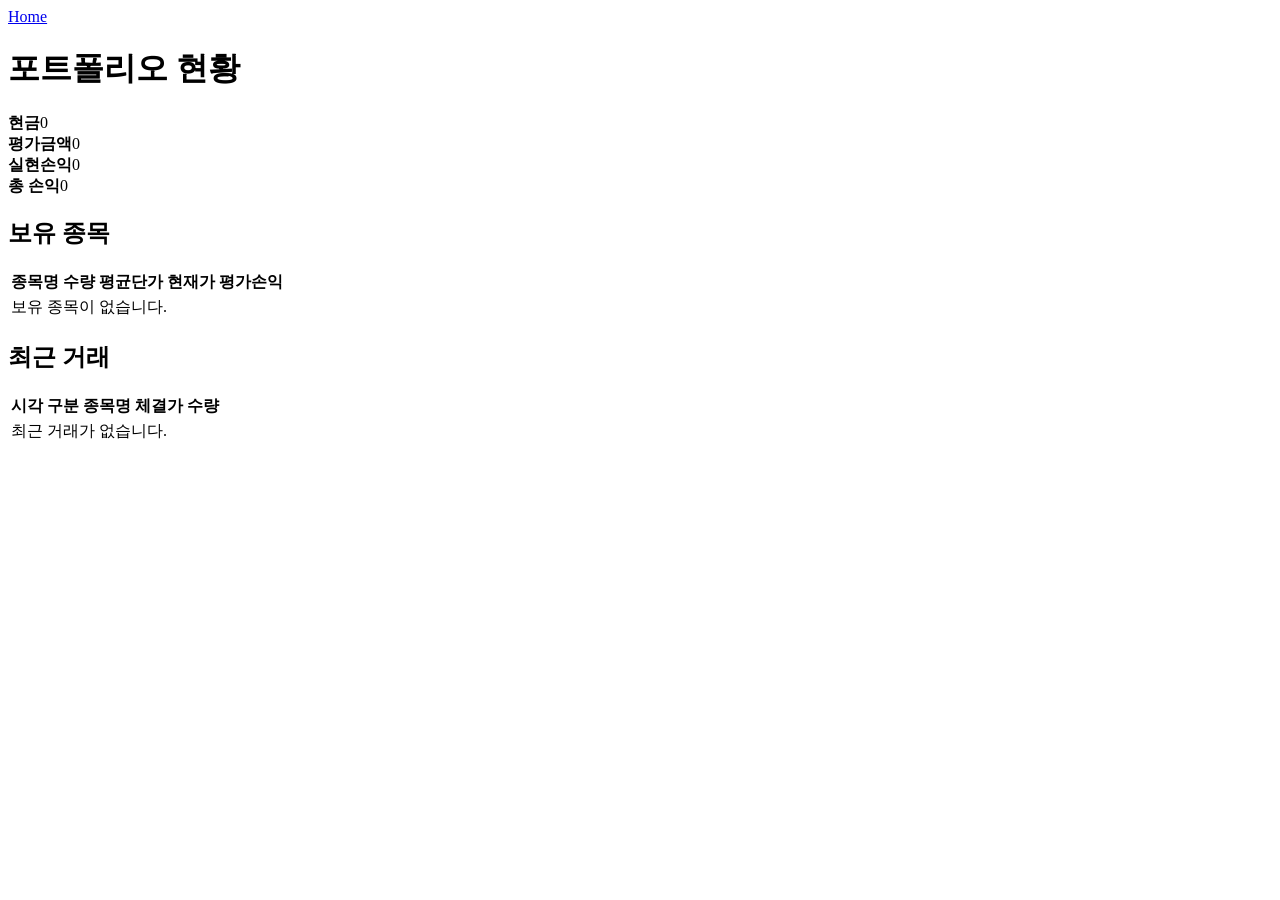
==== company/output/portfolio/index.html @ 0e45e4cb "Bootstrap biotech operations MVP" ====
<!DOCTYPE html>
<html lang="ko">
<head>
  <meta charset="utf-8">
  <meta name="viewport" content="width=device-width, initial-scale=1">
  <title>Portfolio</title>
  <link rel="stylesheet" href="/assets/styles.css">
</head>
<body>
  <main class="page">
    
    <nav><a href="/index.html">Home</a></nav>
    <h1>포트폴리오 현황</h1>
    <section class="cards">
      <article class="card"><strong>현금</strong><span>0</span></article>
      <article class="card"><strong>평가금액</strong><span>0</span></article>
      <article class="card"><strong>실현손익</strong><span>0</span></article>
      <article class="card"><strong>총 손익</strong><span>0</span></article>
    </section>
    <h2>보유 종목</h2>
    <table>
      <thead><tr><th>종목명</th><th>수량</th><th>평균단가</th><th>현재가</th><th>평가손익</th></tr></thead>
      <tbody><tr><td colspan='5'>보유 종목이 없습니다.</td></tr></tbody>
    </table>
    <h2>최근 거래</h2>
    <table>
      <thead><tr><th>시각</th><th>구분</th><th>종목명</th><th>체결가</th><th>수량</th></tr></thead>
      <tbody><tr><td colspan='5'>최근 거래가 없습니다.</td></tr></tbody>
    </table>
    
  </main>
</body>
</html>
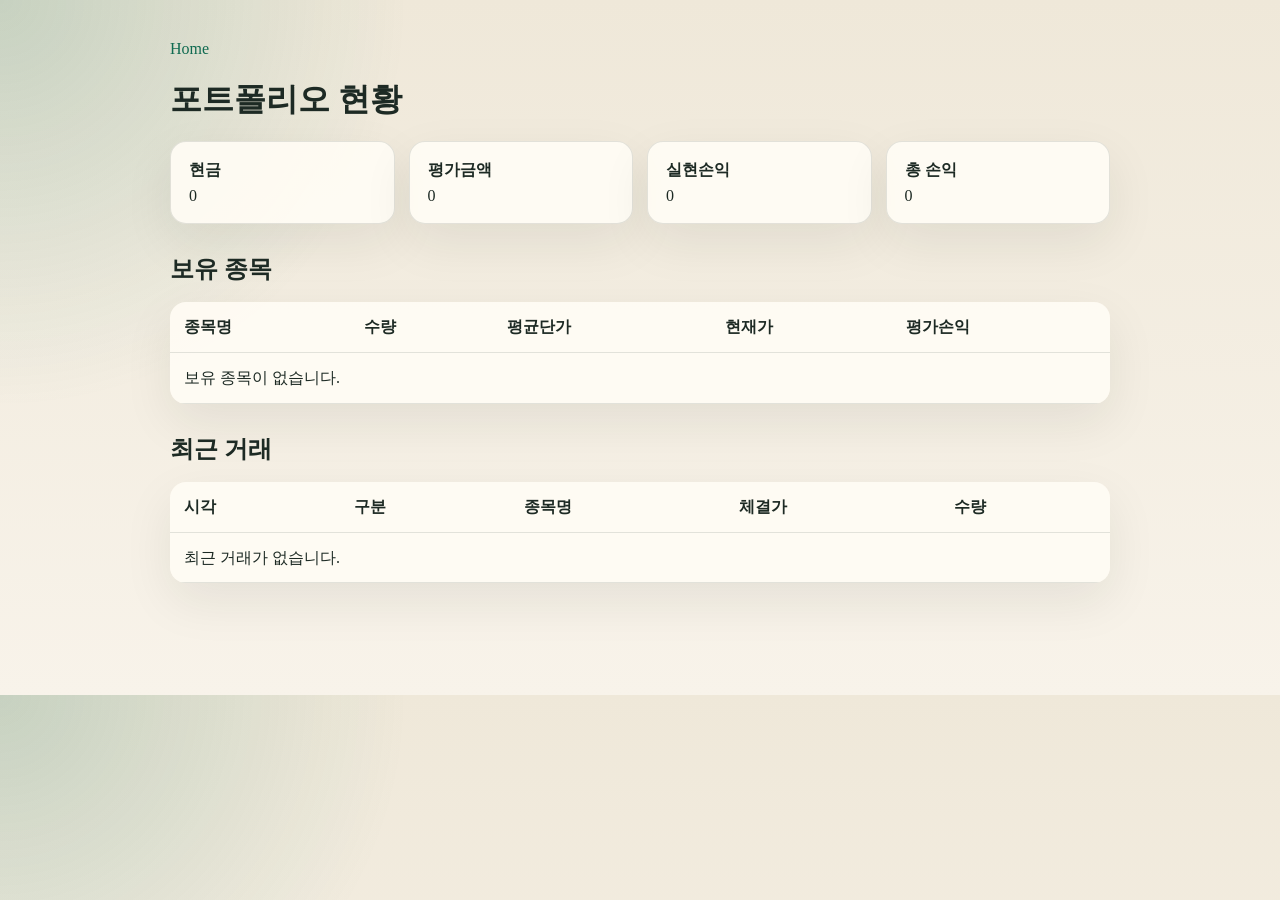
==== commit 7735dfd0: "Fix GitHub Pages relative links" ====
--- a/company/output/portfolio/index.html
+++ b/company/output/portfolio/index.html
@@ -4,12 +4,12 @@
   <meta charset="utf-8">
   <meta name="viewport" content="width=device-width, initial-scale=1">
   <title>Portfolio</title>
-  <link rel="stylesheet" href="/assets/styles.css">
+  <link rel="stylesheet" href="../assets/styles.css">
 </head>
 <body>
   <main class="page">
     
-    <nav><a href="/index.html">Home</a></nav>
+    <nav><a href="../index.html">Home</a></nav>
     <h1>포트폴리오 현황</h1>
     <section class="cards">
       <article class="card"><strong>현금</strong><span>0</span></article>
--- a/company/output/assets/styles.css
+++ b/company/output/assets/styles.css
@@ -0,0 +1,106 @@
+:root {
+  --bg: #f5efe3;
+  --surface: rgba(255, 252, 245, 0.92);
+  --ink: #1d2a24;
+  --muted: #5c685f;
+  --accent: #0f6a50;
+  --border: rgba(29, 42, 36, 0.12);
+  --shadow: 0 18px 50px rgba(25, 35, 30, 0.08);
+}
+
+* {
+  box-sizing: border-box;
+}
+
+body {
+  margin: 0;
+  color: var(--ink);
+  background:
+    radial-gradient(circle at top left, rgba(15, 106, 80, 0.18), transparent 28%),
+    linear-gradient(180deg, #efe8d9 0%, #f8f3ea 100%);
+  font-family: Georgia, "Times New Roman", serif;
+}
+
+.page {
+  max-width: 980px;
+  margin: 0 auto;
+  padding: 40px 20px 80px;
+}
+
+nav {
+  display: flex;
+  gap: 14px;
+  margin-bottom: 24px;
+}
+
+a {
+  color: var(--accent);
+  text-decoration: none;
+}
+
+h1,
+h2 {
+  line-height: 1.1;
+}
+
+p,
+li,
+td,
+th {
+  font-size: 16px;
+  line-height: 1.6;
+}
+
+.cards {
+  display: grid;
+  grid-template-columns: repeat(auto-fit, minmax(180px, 1fr));
+  gap: 14px;
+  margin: 24px 0 32px;
+}
+
+.card {
+  display: flex;
+  flex-direction: column;
+  gap: 6px;
+  padding: 18px;
+  border: 1px solid var(--border);
+  border-radius: 16px;
+  background: var(--surface);
+  box-shadow: var(--shadow);
+}
+
+.card.link {
+  justify-content: center;
+  min-height: 120px;
+  font-size: 18px;
+  font-weight: 700;
+}
+
+table {
+  width: 100%;
+  border-collapse: collapse;
+  margin: 16px 0 32px;
+  overflow: hidden;
+  background: var(--surface);
+  border-radius: 16px;
+  box-shadow: var(--shadow);
+}
+
+th,
+td {
+  padding: 12px 14px;
+  text-align: left;
+  border-bottom: 1px solid var(--border);
+}
+
+@media (max-width: 640px) {
+  .page {
+    padding: 28px 14px 60px;
+  }
+
+  th,
+  td {
+    padding: 10px;
+    font-size: 14px;
+  }
+}
